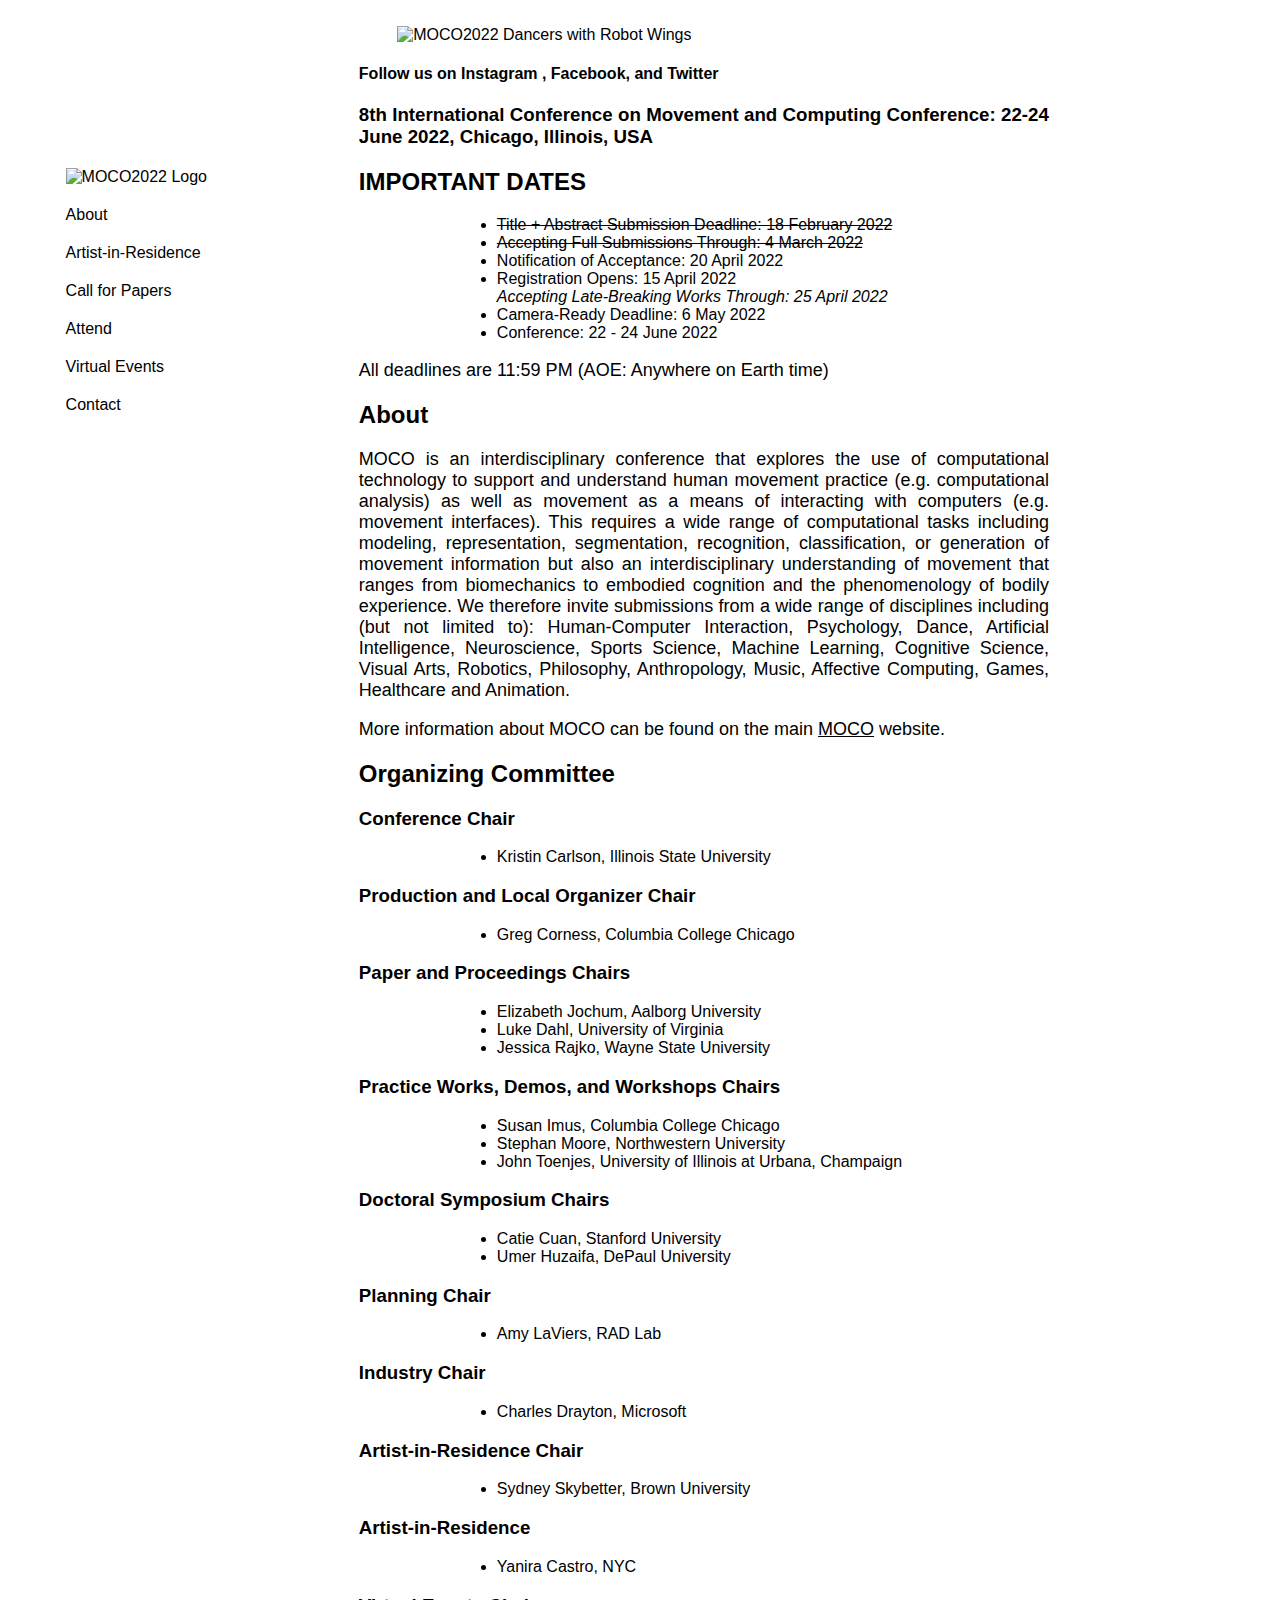
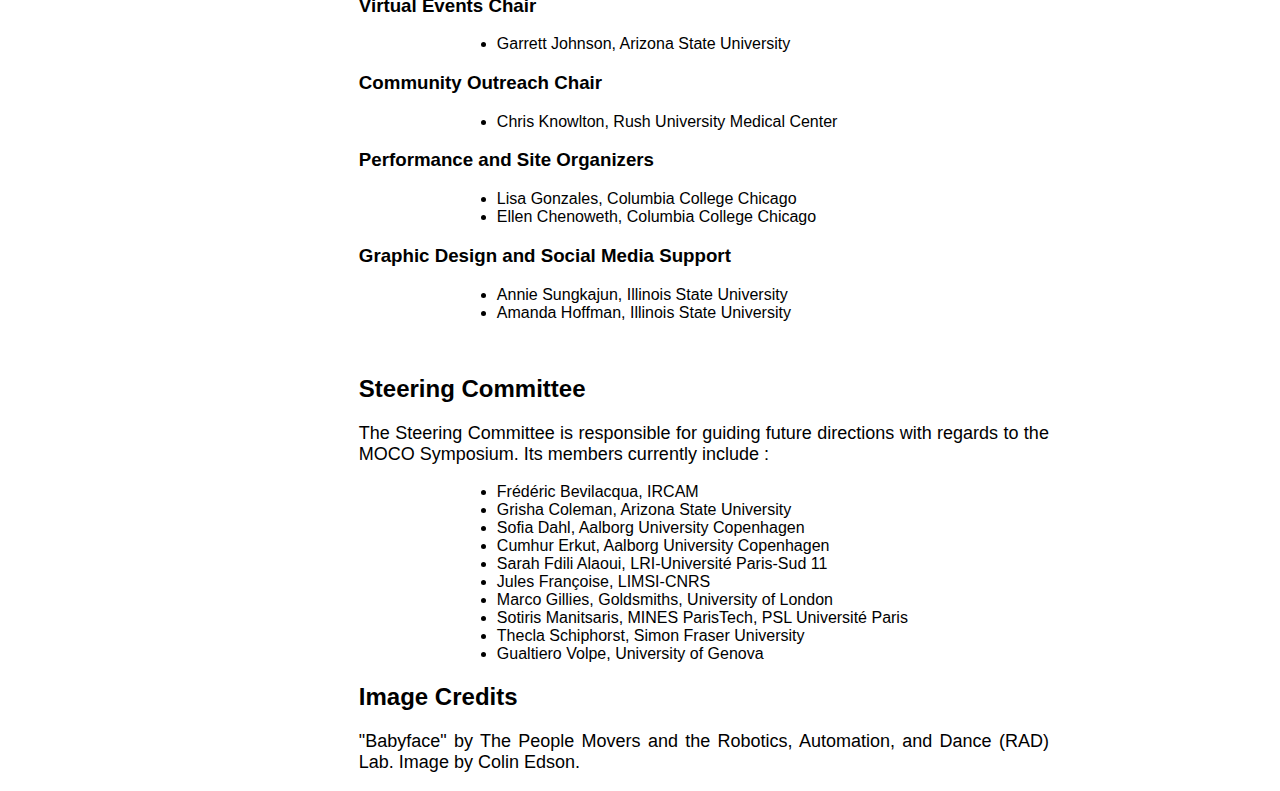
==== about.html @ 4d04d269 "Update about.html" ====
<!DOCTYPE html>
<html>
<head>
<title>MOCO2022</title>
<link rel="stylesheet" type="text/css" href="style.css">
<meta name="viewport" content="width=device-width, initial-scale=1">
<link rel="stylesheet" href="https://cdnjs.cloudflare.com/ajax/libs/font-awesome/4.7.0/css/font-awesome.min.css">
</head>

<body>
<div class="wrap">

			  <div id="sidebar-left">
          <div class="topnav" id="myTopnav">
            <a href="index.html" class="active"><img src="logo2.png"  alt="MOCO2022 Logo"/></a>
            <a href="about.html">About</a>
            <a href="air.html">Artist-in-Residence</a>
            <a href="cfp.html">Call for Papers</a>
            <a href="attend.html">Attend</a>
             <a href="virtual.html">Virtual Events</a>
            <a href="contact.html">Contact</a>
            <a href="javascript:void(0);" class="icon" onclick="myFunction()">
              <i class="fa fa-bars"></i>
            </a>
          </div>
        </div>


        <div id="sidebar-right">
          <div class="other">
          <div class="h">
          <img src="sL.png"  alt="MOCO2022 Dancers with Robot Wings" width="100%" />
          </div>

         <div class="space">
	<h4><a href="https://www.instagram.com/moco.2022/">Follow us on Instagram  </a><a href="https://www.facebook.com/moco22.chicago">, Facebook</a><a href="https://twitter.com/MOCO2219">, and Twitter</a></h4>
		 
       <h3>8th International Conference on Movement and Computing Conference: 22-24 June 2022, Chicago, Illinois, USA</h3>

	<h2>IMPORTANT DATES</h2>
 	<ul>
	<li><s>Title + Abstract Submission Deadline: 18 February 2022</s></li>
	<li><s>Accepting Full Submissions Through: 4 March 2022</s></li>
	<li>Notification of Acceptance: 20 April 2022</li>
	<li>Registration Opens: 15 April 2022</li>
	<i>Accepting Late-Breaking Works Through: 25 April 2022</i>
	<li>Camera-Ready Deadline: 6 May 2022</li>
	<li>Conference: 22 - 24 June 2022</li>
	 </ul>
	<p>All deadlines are 11:59 PM <a href="https://en.wikipedia.org/wiki/Anywhere_on_Earth">(AOE: Anywhere on Earth time)</a></p> 
		 
	<h2>About</h2>

        <p>MOCO is an interdisciplinary conference that explores the use of computational technology to support and understand human movement practice (e.g. computational analysis) as well as movement as a means of interacting with computers (e.g. movement interfaces). This requires a wide range of computational tasks including modeling, representation, segmentation, recognition, classification, or generation of movement information but also an interdisciplinary understanding of movement that ranges from biomechanics to embodied cognition and the phenomenology of bodily experience. We therefore invite submissions from a wide range of disciplines including (but not limited to): Human-Computer Interaction, Psychology, Dance, Artificial Intelligence, Neuroscience, Sports Science, Machine Learning, Cognitive Science, Visual Arts, Robotics, Philosophy, Anthropology, Music, Affective Computing, Games, Healthcare and Animation.</p>

        <p>More information about MOCO can be found on the main <a href="https://www.movementcomputing.org/"><span class="under">MOCO</span></a> website.</p>

	<h2>Organizing Committee</h2>
<h3>Conference Chair</h3>
<ul>
<li><a href="https://finearts.illinoisstate.edu/faculty-staff/a-z/profile.php?ulid=kacarl1#fs-tabs-accord1">Kristin Carlson, Illinois State University</a></li>
</ul>

<h3>Production and Local Organizer Chair</h3>
<ul>
<li><a href="https://www.colum.edu/academics/faculty/detail/gregory-corness.html">Greg Corness, Columbia College Chicago</a></li>
</ul>

<h3>Paper and Proceedings Chairs</h3>
<ul>
<li><a href="https://vbn.aau.dk/en/persons/128508">Elizabeth Jochum, Aalborg University</a></li>
<li><a href="https://music.virginia.edu/content/dahl">Luke Dahl, University of Virginia</a></li>
<li><a href="https://theatreanddance.wayne.edu/profile/ha1747">Jessica Rajko, Wayne State University</a></li>
</ul>

<h3>Practice Works, Demos, and Workshops Chairs</h3>
<ul>
<li><a href="https://www.colum.edu/academics/faculty/detail/susan-imus.html">Susan Imus, Columbia College Chicago</a></li>
<li><a href="https://www.communication.northwestern.edu/faculty/StephanMoore">Stephan Moore, Northwestern University</a></li>
<li><a href="https://dance.illinois.edu/people/faculty/john-toenjes">John Toenjes, University of Illinois at Urbana, Champaign</a></li>
</ul>

<h3>Doctoral Symposium Chairs</h3>
<ul>
<li><a href="http://catiecuan.com">Catie Cuan, Stanford University</a></li>
  <li><a href="https://www.umerhuzaifa.com">Umer Huzaifa, DePaul University</a></li>
</ul>   
 
<h3>Planning Chair</h3>
<ul>
<li><a href="http://amylaviers.com">Amy LaViers, RAD Lab</a></li>
</ul>

		 
<h3>Industry Chair</h3>
<ul>
<li><a href="https://www.linkedin.com/in/chdrayto/">Charles Drayton, Microsoft</a></li>
</ul>

<h3>Artist-in-Residence Chair</h3>
<ul>
<li><a href="https://www.skybetter.org">Sydney Skybetter, Brown University</a></li>
</ul>
         
<h3>Artist-in-Residence</h3>
<ul>
<li><a href="https://acanarytorsi.org/">Yanira Castro, NYC</a></li>
</ul>
   
 <h3>Virtual Events Chair</h3>
 <ul>
 <li><a href="http://garrettlaroyjohnson.com.s3-website-us-west-1.amazonaws.com/">Garrett Johnson, Arizona State University</a></li>
 </ul>
   
 <h3>Community Outreach Chair</h3>
 <ul>
 <li><a href="https://www.rushu.rush.edu/research/departmental-research/orthopedic-surgery-research/motion-analysis-lab">Chris Knowlton, Rush University Medical Center</a></li>
 </ul>
   
<h3>Performance and Site Organizers</h3>
<ul>
<li><a href="https://www.colum.edu/academics/faculty/detail/lisa-gonzales.html">Lisa Gonzales, Columbia College Chicago</a></li>
<li><a href="https://www.colum.edu/academics/faculty/detail/ellen-chenoweth.html">Ellen Chenoweth, Columbia College Chicago</a></li>
</ul>

<h3>Graphic Design and Social Media Support</h3>
 <ul>
 <li><a href="https://www.anniesungkajun.com/">Annie Sungkajun, Illinois State University</a></li>
 <li>Amanda Hoffman, Illinois State University</li>	 
 </ul>
   
<br>
<h2>Steering Committee</h2>
<p>The Steering Committee is responsible for guiding future directions with regards to the MOCO Symposium. Its members currently include :</p>

<ul>
<li>Frédéric Bevilacqua, IRCAM</li>
<li>Grisha Coleman, Arizona State University</li>
<li>Sofia Dahl, Aalborg University Copenhagen</li>
<li>Cumhur Erkut, Aalborg University Copenhagen</li>
<li>Sarah Fdili Alaoui, LRI-Université Paris-Sud 11</li>
<li>Jules Françoise, LIMSI-CNRS</li>
<li>Marco Gillies, Goldsmiths, University of London</li>
<li>Sotiris Manitsaris, MINES ParisTech, PSL Université Paris</li>
<li>Thecla Schiphorst, Simon Fraser University</li>
<li>Gualtiero Volpe, University of Genova</li>
</ul>
		 
 <h2>Image Credits</h2>
<p><a href="https://thepeoplemovers.co/tpm-x-rad/">"Babyface"</a> by The People Movers and the Robotics, Automation, and Dance (RAD) Lab. Image by Colin Edson.</p>
          </div>
        </div>
        </div>
		</div>

    <script>
    function myFunction() {
      var x = document.getElementById("myTopnav");
      if (x.className === "topnav") {
        x.className += " responsive";
      } else {
        x.className = "topnav";
      }
    }
    </script>
</body>
</html>
---- style.css ----
/*Demo Styles*/
body {
  margin: 0;
  padding: 2%;
  font-family: brandon, sans-serif;
  text-align: justify;
text-justify: inter-word;
}

@font-face {
  font-family: brandon, sans-serif;
  src: url(brandon.otf);
}

.center1 {
  display: block;
  margin-left: auto;
  margin-right: auto;
  width: 50%;
}

p {
  font-size: 18px;
}

ul {
  margin-left: 10%;
  padding-left: 10%;
}

.under {
  text-decoration: underline;
}


.front {
  /*width: 78%;
  margin-left: 30%;
  position: fixed;
  top: 50%;
  -ms-transform: translateY(-50%);
  transform: translateY(-50%);*/
    width: 78%;
  margin-left: 20%;
  position: fixed;
  top: 50%;
  -ms-transform: translateY(-50%);
  transform: translateY(-50%);
    
}

.other {
  width: 78%;
  margin-left: 5%;
  margin-top: auto;
margin-right: 1%;

}

.space {
  width: 90%;
margin: auto;
}

.spaceheight {
margin-top: 20%;
}

main img:hover {
  opacity: 0.5;
}

main img {
  margin: .75%;
width: 12%;
    
}

nav {
  width: 20%;
  margin: 0;
  position: fixed;
  top: 50%;
  -ms-transform: translateY(-50%);
  transform: translateY(-50%);
  /*float: left;*/
}

.h img {
  margin-top: 3%;
  margin: auto;
  padding-left: 10%;
  width: 78%;
}

.h img:hover {
  opacity: 1.0;
}

.topnav {
  overflow: hidden;
}

.topnav .icon {
  display: none;
}

.topnav img{
  width: 90%;
}


.topnav a {
  padding-top: 5px;
  padding-left: 40px;
  margin-top: 15px;
  margin-left: 0;
  list-style-type: none;
  width: 80%;
  display: block;
}

a {
    text-decoration: none;
    color: black;
}

a:hover {
  color: purple;
  font-weight: bold;
}


/*Base Mobile Layout*/
.wrap {
  width: 100%;
  margin: 0 auto;
}

#sidebar-left, #sidebar-right {
  width: 100%;
  float: left;
}
#sidebar-left{
/*  margin: 0;
  position: fixed;
  top: 50%;
  -ms-transform: translateY(-50%);
  transform: translateY(-50%);*/
  padding-top: 10%;
}

/*---------Mobile Layout----------*/
/*3 Column Layout*/
@media only screen and (min-width: 600px) {
  .wrap {
    width: 100%;
    margin: 0 auto;
  }

  #sidebar-left {
    width: 20%;
    float: left;
  }

  #sidebar-right {
    width: 80%;
    float: left;
  }
}

/*Wide Layout*/
@media only screen and (min-width: 1024px) {
  .wrap {
    width: 100%;
    margin: 0 auto;
  }
}

/*Optional 2 Column Layout*/
@media only screen and (max-width: 600px) {
  #sidebar-left {
    position: relative;
    top: 0;
    left: 0;
  }
  #sidebar-right {
    width: 100%;
  }
}


@media screen and (max-width: 600px) {
  /*rotate code for home page on mobile*/
/*whole body home page*/
.f {
 /* transform: rotate(90deg) scale(1.5);
  transform-origin: 60px 130px;*/
transform: rotate(90deg) scale(1.5);
  transform-origin: 50% 50%; /* Keeps the navigation in the center when rotation occurs */
  width: 100%;
  margin-top: 81%; /* Controls the top margin of the logo and navigation */
}


  .logo {
    transform: rotate(-90deg);
  }
  
    .front {
    width: 100%;
    margin: auto;
    padding-left: 20%;
    position: absolute;
}

  .h img {
    margin-top: 3%;
    margin: auto;
    padding-left: 0%;
    width: 100%;
  }

  .other {
    width: 95%;
    margin: auto;
    padding: 0;
  }

  .space {
    width: 90%;
  margin: auto;
  padding: 0;
  }


/*nav minimize on mobile for subpages*/
/*using this example: https://www.w3schools.com/howto/howto_js_topnav_responsive.asp*/
  .topnav a:not(:first-child) {display: none;}
  .topnav a.icon {
    float: none;
    display: block;
    text-align: left;
  }
  .topnav img{
    width: 100px;
  }
}

  @media screen and (max-width: 600px) {
  .topnav.responsive {position: relative;}
  .topnav.responsive a.icon {
    position: absolute;
    right: 0;
    top: 8;
  }
  .topnav.responsive a {
    float: none;
    display: block;
    text-align: left;
  }
}

.icon {
  display: none;
}
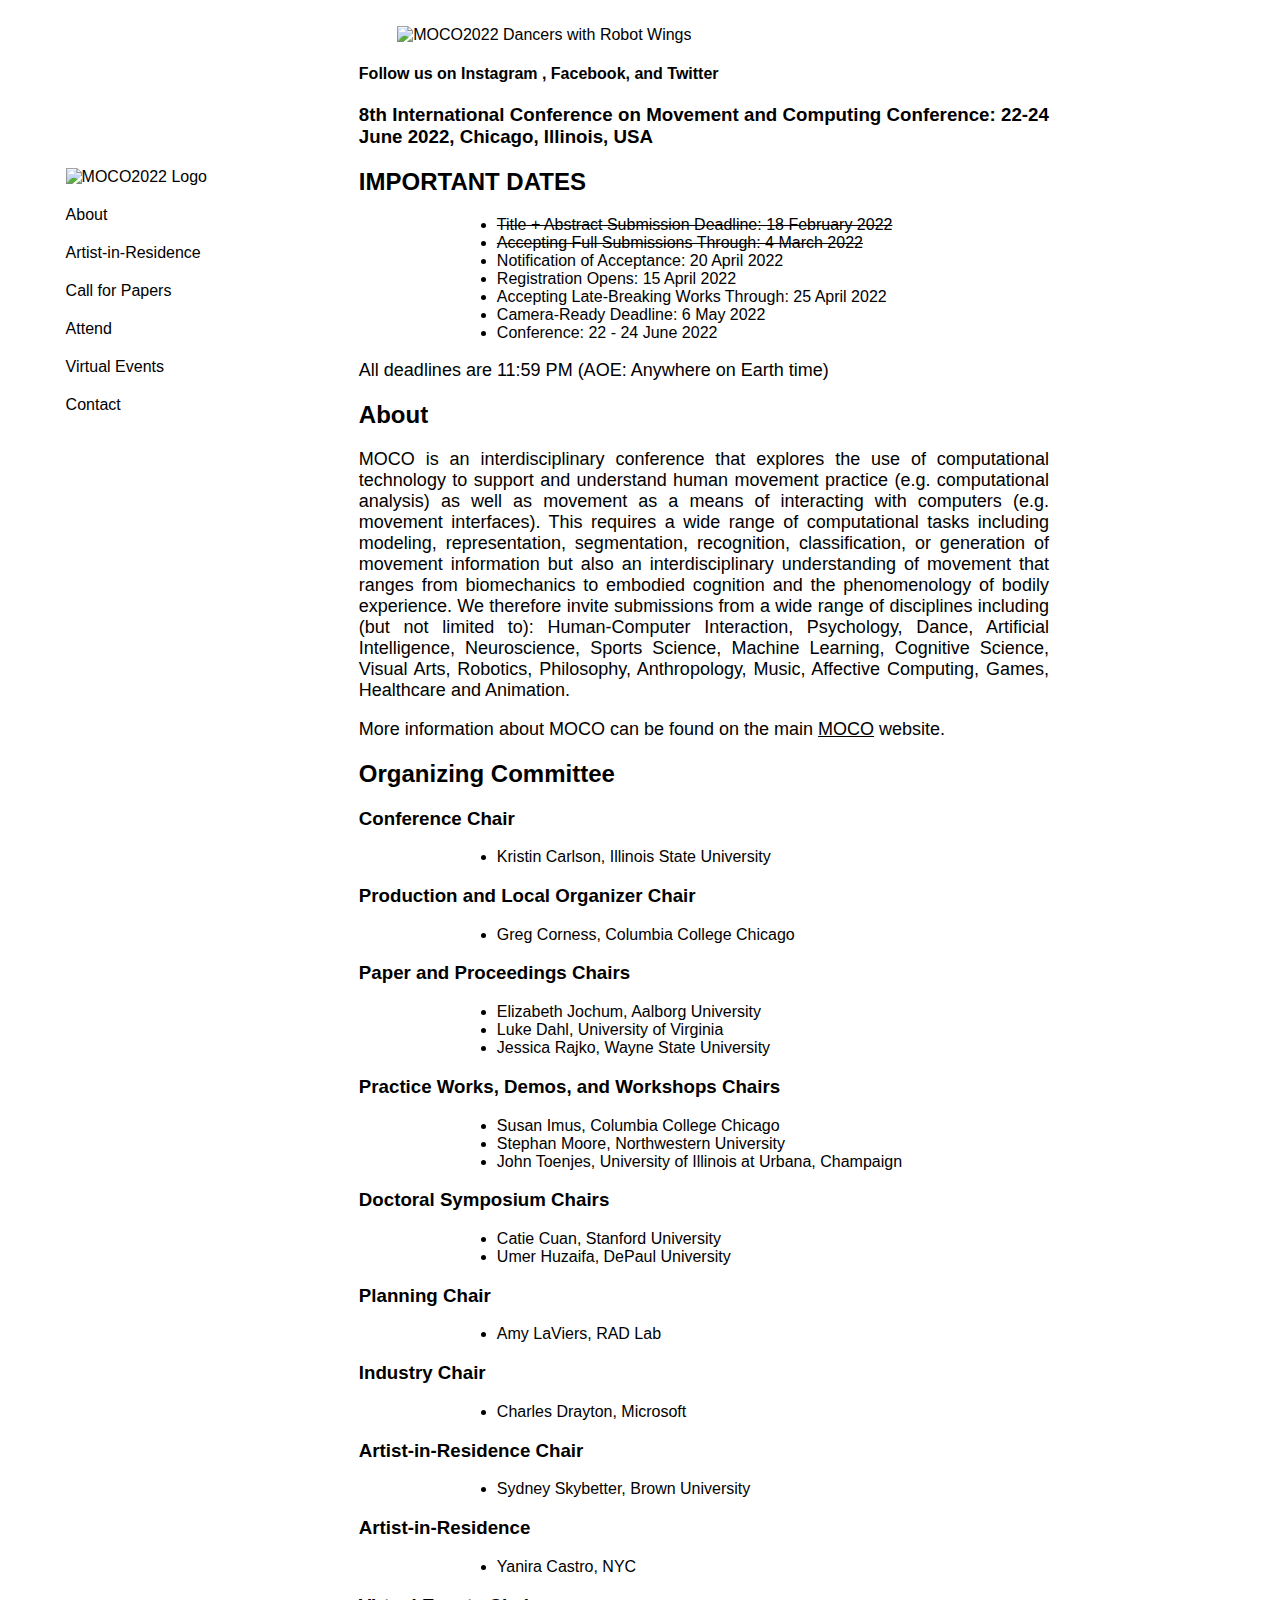
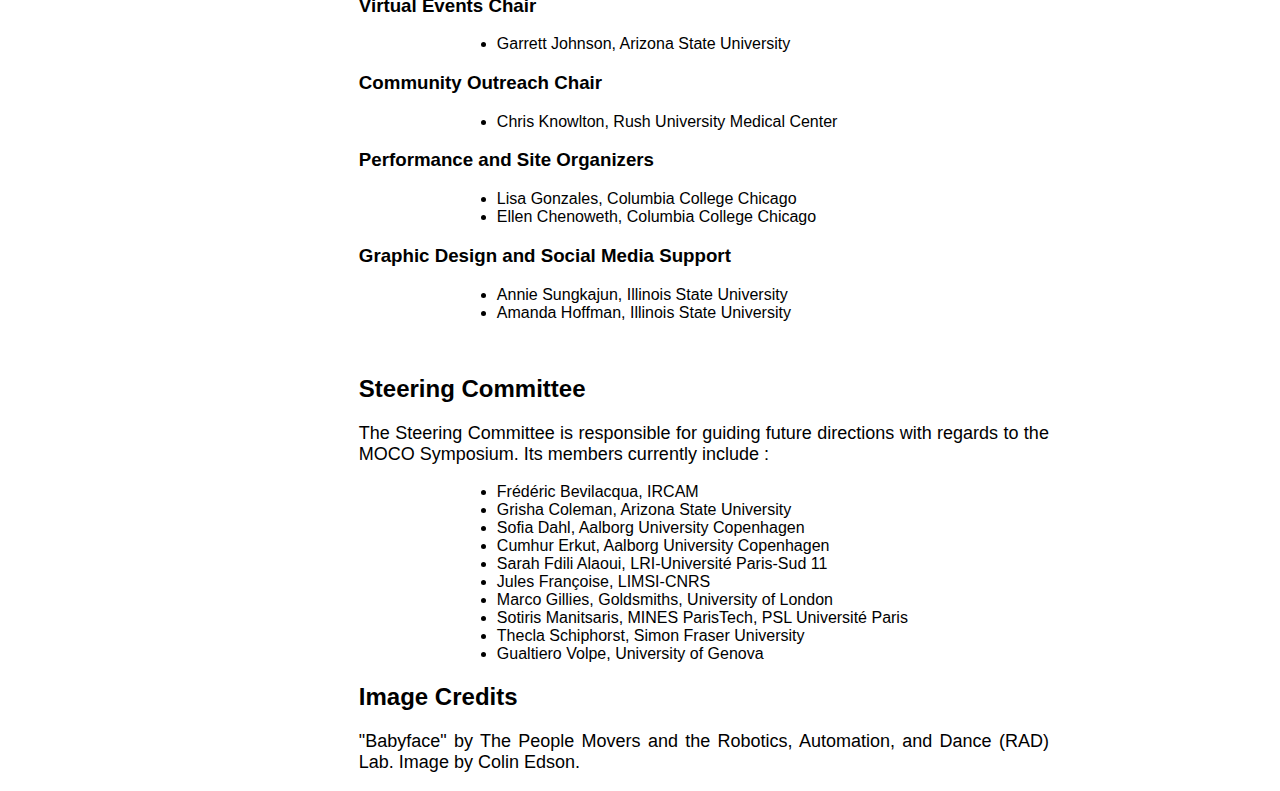
==== commit ff5cd7a5: "Update about.html" ====
--- a/about.html
+++ b/about.html
@@ -43,7 +43,7 @@
 	<li><s>Accepting Full Submissions Through: 4 March 2022</s></li>
 	<li>Notification of Acceptance: 20 April 2022</li>
 	<li>Registration Opens: 15 April 2022</li>
-	<i>Accepting Late-Breaking Works Through: 25 April 2022</i>
+	<li>Accepting Late-Breaking Works Through: 25 April 2022</li>
 	<li>Camera-Ready Deadline: 6 May 2022</li>
 	<li>Conference: 22 - 24 June 2022</li>
 	 </ul>
--- a/style.css
+++ b/style.css
@@ -46,7 +46,7 @@
   top: 50%;
   -ms-transform: translateY(-50%);
   transform: translateY(-50%);
-    
+
 }
 
 .other {
@@ -73,7 +73,7 @@
 main img {
   margin: .75%;
 width: 12%;
-    
+
 }
 
 nav {
@@ -206,7 +206,7 @@
   .logo {
     transform: rotate(-90deg);
   }
-  
+
     .front {
     width: 100%;
     margin: auto;
@@ -264,3 +264,159 @@
 .icon {
   display: none;
 }
+
+table {
+  border-collapse: collapse;
+  width: 100%;
+}
+
+td, th {
+  border: 1px solid #dddddd;
+  text-align: left;
+  padding: 8px;
+}
+
+tr:nth-child(even) {
+  background-color: #dddddd;
+}
+
+* {
+  box-sizing: border-box;
+}
+
+.but {
+  display: block;
+  height: 100%;
+  -webkit-animation: hue-rotate 10s linear infinite;
+          animation: hue-rotate 10s linear infinite;
+}
+
+.button {
+  -webkit-font-smoothing: antialiased;
+  background-color: #222;
+  border: none;
+  color: #fff;
+  display: inline-block;
+  font-family: "Montserrat", sans-serif;
+  font-size: 14px;
+  font-weight: 100;
+  text-decoration: none;
+  -webkit-user-select: none;
+     -moz-user-select: none;
+      -ms-user-select: none;
+          user-select: none;
+  letter-spacing: 1px;
+  color: white;
+  padding: 20px 40px;
+  text-transform: uppercase;
+  transition: all 0.1s ease-out;
+}
+.button:hover {
+  background-color: #90feb5;
+  color: #fff;
+}
+.button:active {
+  transform: scale(0.95);
+}
+.button--bubble {
+  position: relative;
+  z-index: 2;
+  color: white;
+  background: none;
+}
+.button--bubble:hover {
+  background: none;
+}
+.button--bubble:hover + .button--bubble__effect-container .circle {
+  background: #AC00FA;
+}
+.button--bubble:hover + .button--bubble__effect-container .button {
+  background: #AC00FA;
+}
+.button--bubble:active + .button--bubble__effect-container {
+  transform: scale(0.95);
+}
+.button--bubble__container {
+  position: relative;
+  display: inline-block;
+}
+.button--bubble__container .effect-button {
+  position: absolute;
+  width: 50%;
+  height: 25%;
+  top: 50%;
+  left: 25%;
+  z-index: 1;
+  transform: translateY(-50%);
+  background: #222;
+  transition: background 0.1s ease-out;
+}
+
+.button--bubble__effect-container {
+  position: absolute;
+  display: block;
+  width: 200%;
+  height: 400%;
+  top: -150%;
+  left: -50%;
+  filter: url("#goo");
+  transition: all 0.1s ease-out;
+  pointer-events: none;
+}
+.button--bubble__effect-container .circle {
+  position: absolute;
+  width: 25px;
+  height: 25px;
+  border-radius: 15px;
+  background: #222;
+  transition: background 0.1s ease-out;
+}
+.button--bubble__effect-container .circle.top-left {
+  top: 40%;
+  left: 27%;
+}
+.button--bubble__effect-container .circle.bottom-right {
+  bottom: 40%;
+  right: 27%;
+}
+
+.goo {
+  position: absolute;
+  visibility: hidden;
+  width: 1px;
+  height: 1px;
+}
+
+
+
+.button--bubble__container {
+  top: 50%;
+  margin-top: 10px;
+  margin-bottom: 10px;
+}
+
+@-webkit-keyframes hue-rotate {
+  from {
+    -moz-filter: hue-rotate(0);
+    -ms-filter: hue-rotate(0);
+    filter: hue-rotate(0);
+  }
+  to {
+    -moz-filter: hue-rotate(80deg);
+    -ms-filter: hue-rotate(80deg);
+    filter: hue-rotate(80deg);
+  }
+}
+
+@keyframes hue-rotate {
+  from {
+    -moz-filter: hue-rotate(0);
+    -ms-filter: hue-rotate(0);
+    filter: hue-rotate(0);
+  }
+  to {
+    -moz-filter: hue-rotate(80deg);
+    -ms-filter: hue-rotate(80deg);
+    filter: hue-rotate(80deg);
+  }
+}
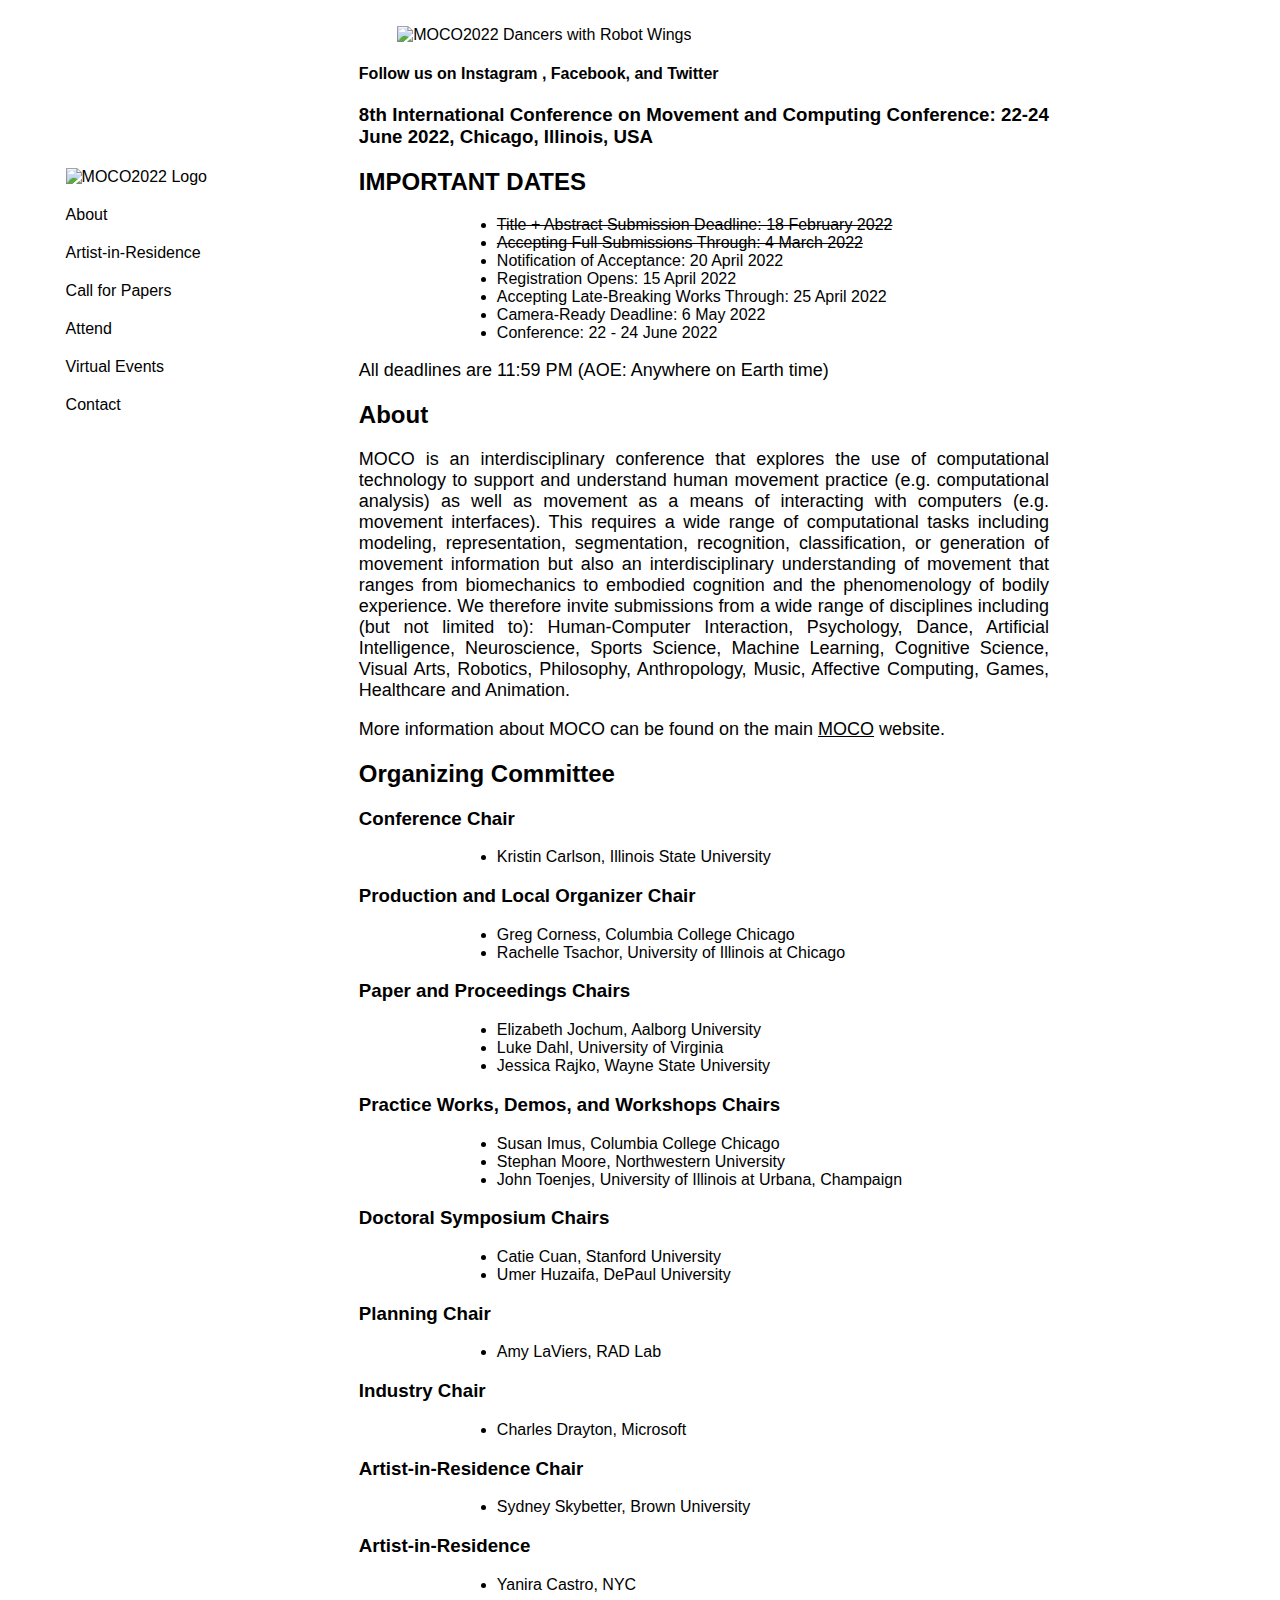
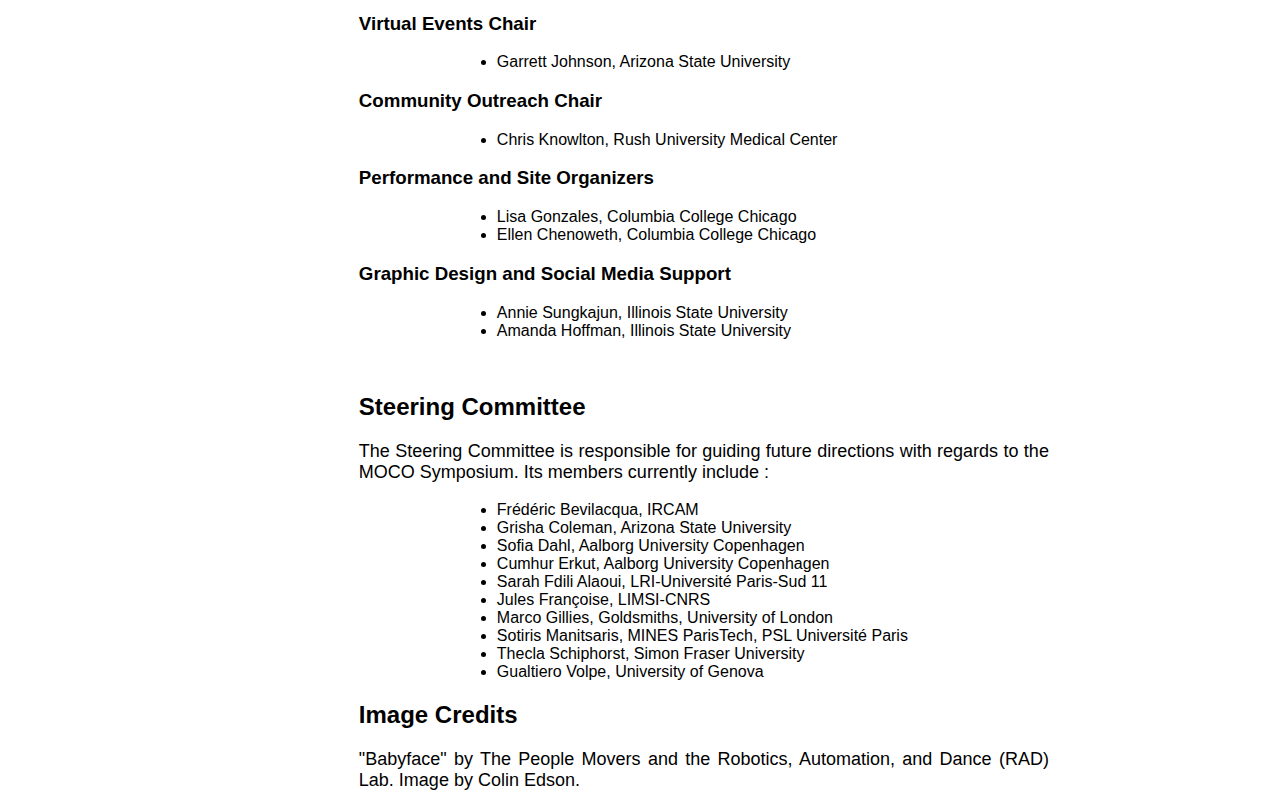
==== commit 02b7feb8: "Update about.html" ====
--- a/about.html
+++ b/about.html
@@ -64,7 +64,8 @@
 <h3>Production and Local Organizer Chair</h3>
 <ul>
 <li><a href="https://www.colum.edu/academics/faculty/detail/gregory-corness.html">Greg Corness, Columbia College Chicago</a></li>
-</ul>
+<li><a href="https://theatreandmusic.uic.edu/directory/rachelle-tsachor">Rachelle Tsachor, University of Illinois at Chicago</a></li>
+		 </ul>
 
 <h3>Paper and Proceedings Chairs</h3>
 <ul>
--- a/style.css
+++ b/style.css
@@ -395,28 +395,3 @@
   margin-bottom: 10px;
 }
 
-@-webkit-keyframes hue-rotate {
-  from {
-    -moz-filter: hue-rotate(0);
-    -ms-filter: hue-rotate(0);
-    filter: hue-rotate(0);
-  }
-  to {
-    -moz-filter: hue-rotate(80deg);
-    -ms-filter: hue-rotate(80deg);
-    filter: hue-rotate(80deg);
-  }
-}
-
-@keyframes hue-rotate {
-  from {
-    -moz-filter: hue-rotate(0);
-    -ms-filter: hue-rotate(0);
-    filter: hue-rotate(0);
-  }
-  to {
-    -moz-filter: hue-rotate(80deg);
-    -ms-filter: hue-rotate(80deg);
-    filter: hue-rotate(80deg);
-  }
-}
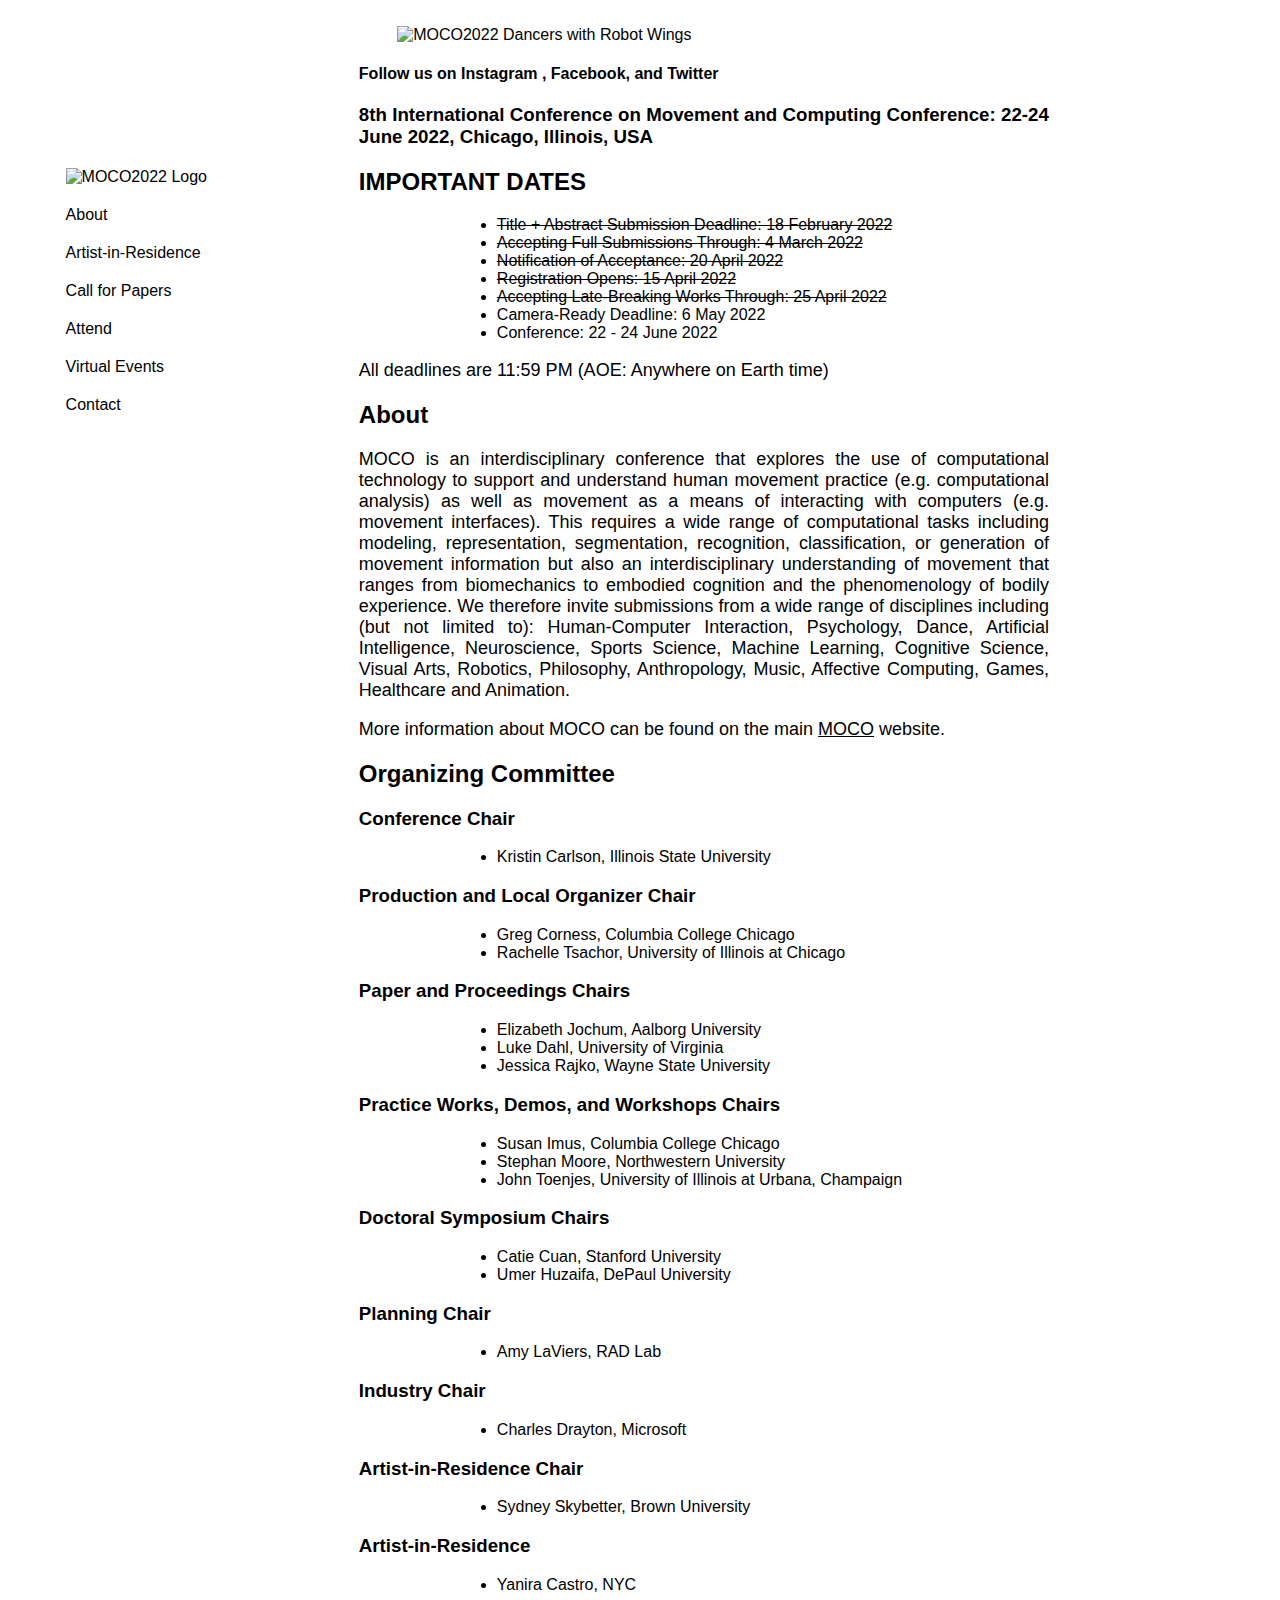
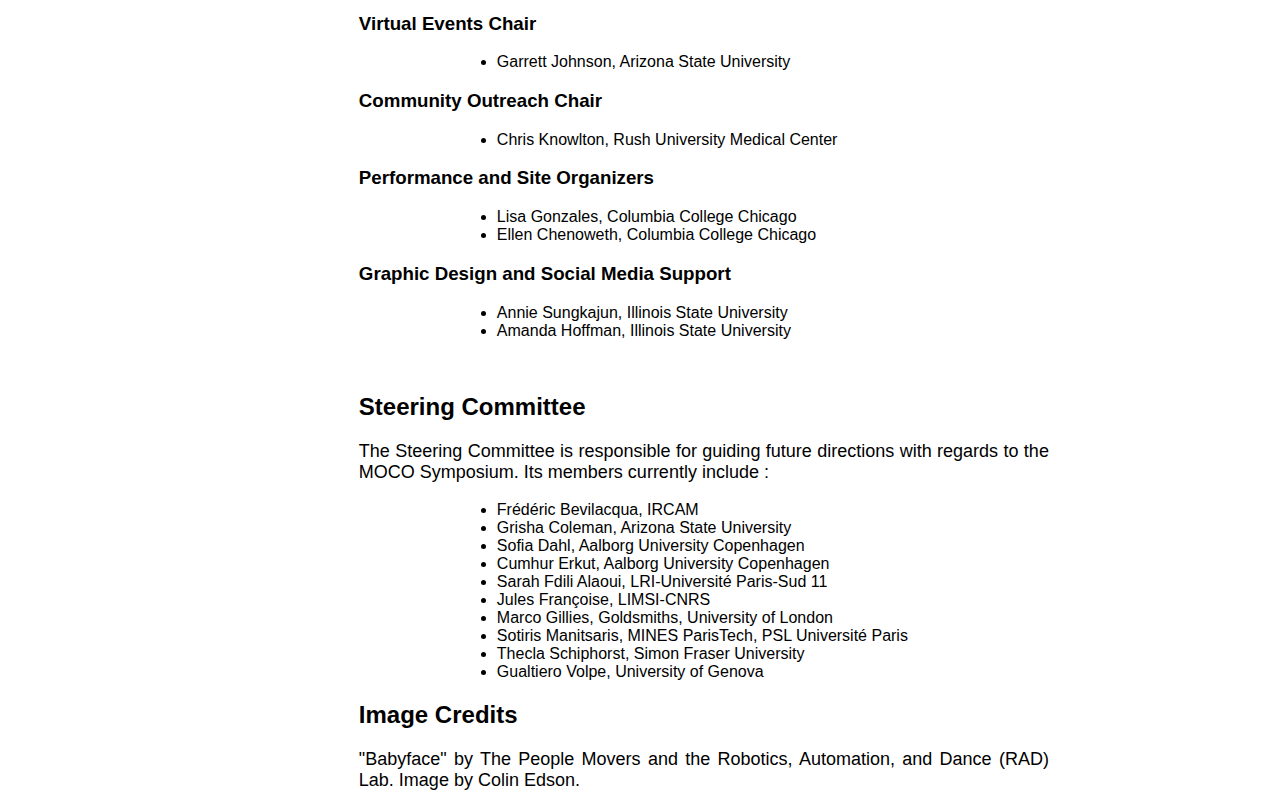
==== commit bda36780: "Update about.html" ====
--- a/about.html
+++ b/about.html
@@ -41,9 +41,9 @@
  	<ul>
 	<li><s>Title + Abstract Submission Deadline: 18 February 2022</s></li>
 	<li><s>Accepting Full Submissions Through: 4 March 2022</s></li>
-	<li>Notification of Acceptance: 20 April 2022</li>
-	<li>Registration Opens: 15 April 2022</li>
-	<li>Accepting Late-Breaking Works Through: 25 April 2022</li>
+	<li><s>Notification of Acceptance: 20 April 2022</s></li>
+	<li><s>Registration Opens: 15 April 2022</s></li>
+	<li><s>Accepting Late-Breaking Works Through: 25 April 2022</s></li>
 	<li>Camera-Ready Deadline: 6 May 2022</li>
 	<li>Conference: 22 - 24 June 2022</li>
 	 </ul>
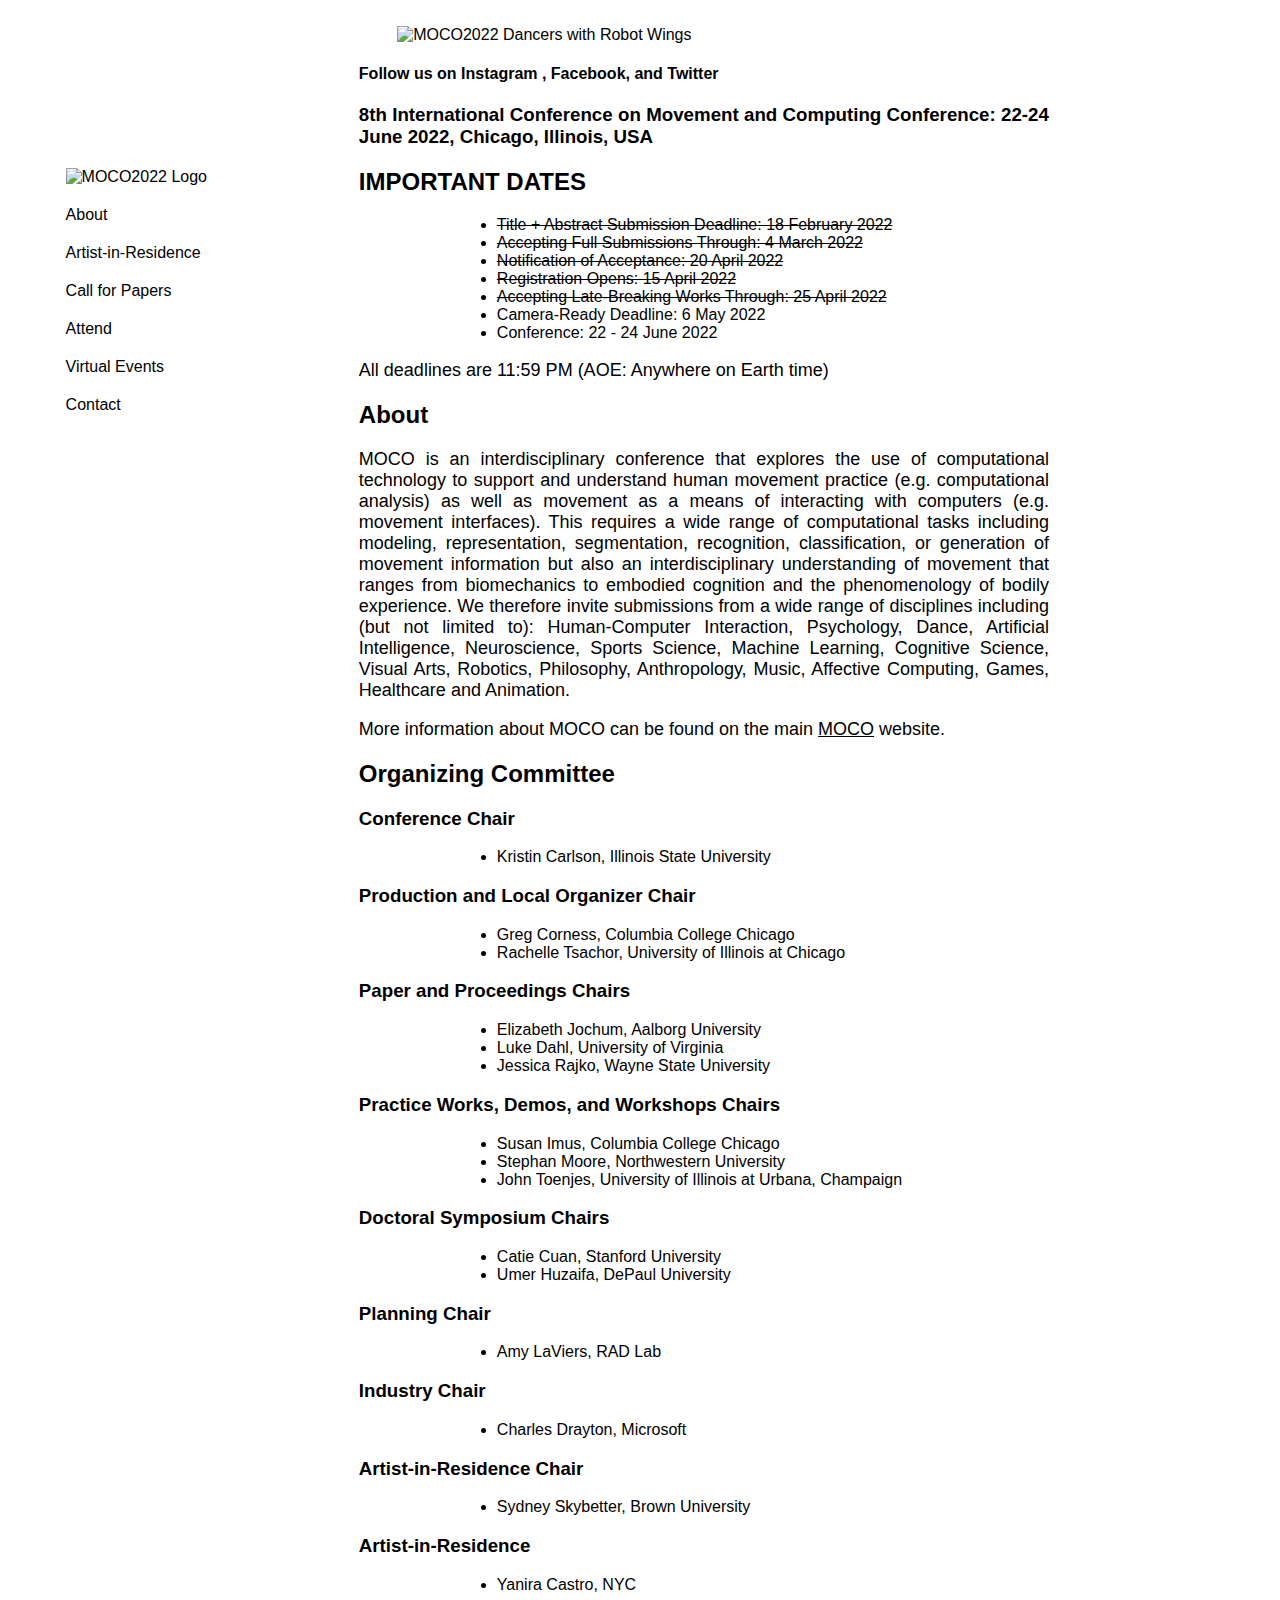
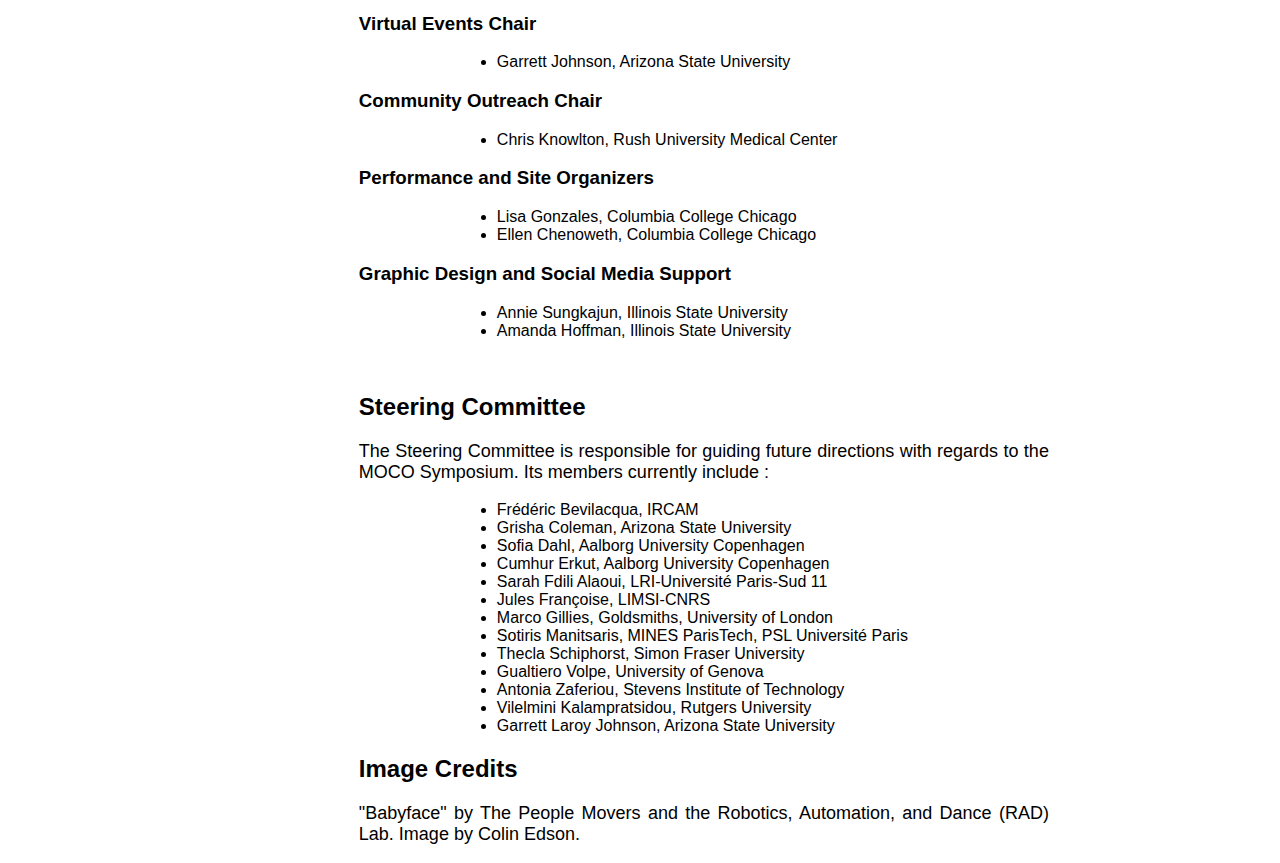
==== commit 247d6652: "Update about.html" ====
--- a/about.html
+++ b/about.html
@@ -145,6 +145,9 @@
 <li>Sotiris Manitsaris, MINES ParisTech, PSL Université Paris</li>
 <li>Thecla Schiphorst, Simon Fraser University</li>
 <li>Gualtiero Volpe, University of Genova</li>
+<li>Antonia Zaferiou, Stevens Institute of Technology</li>
+<li>Vilelmini Kalampratsidou, Rutgers University</li>
+<li>Garrett Laroy Johnson, Arizona State University</li>
 </ul>
 		 
  <h2>Image Credits</h2>
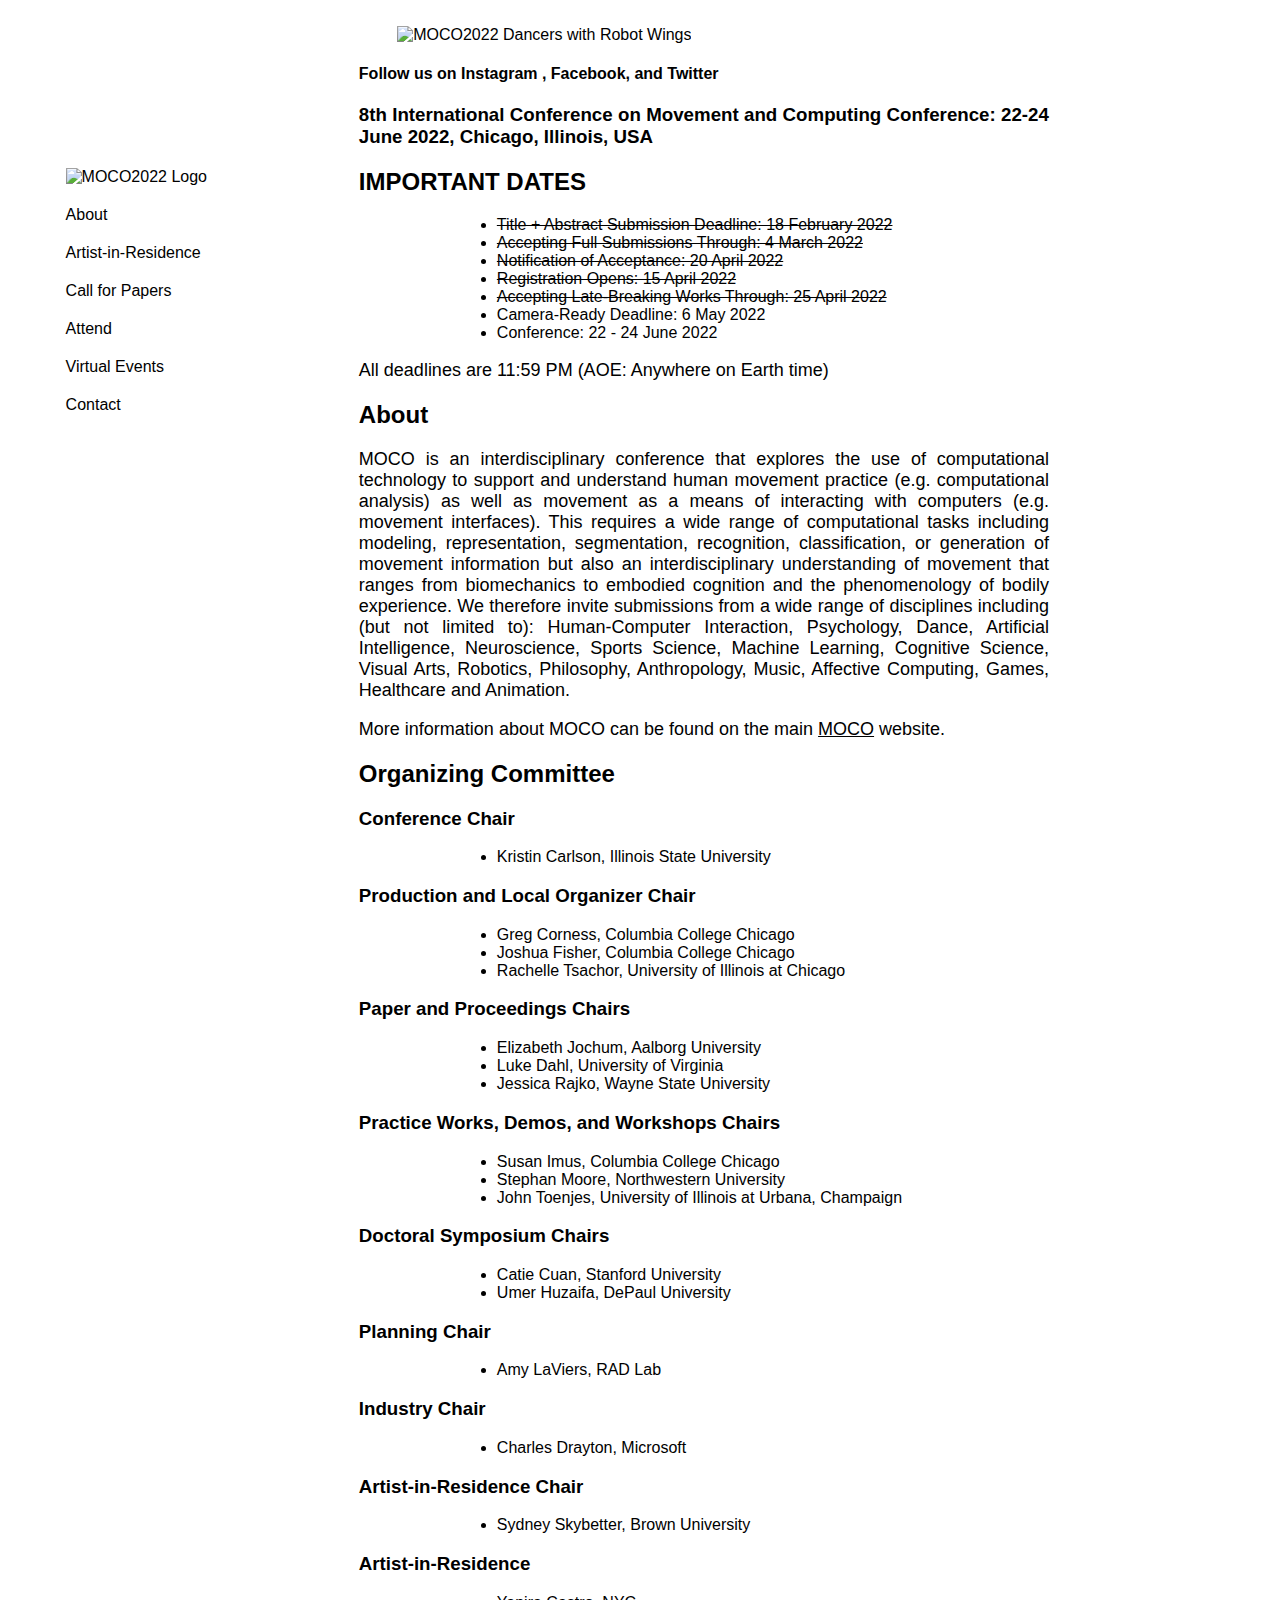
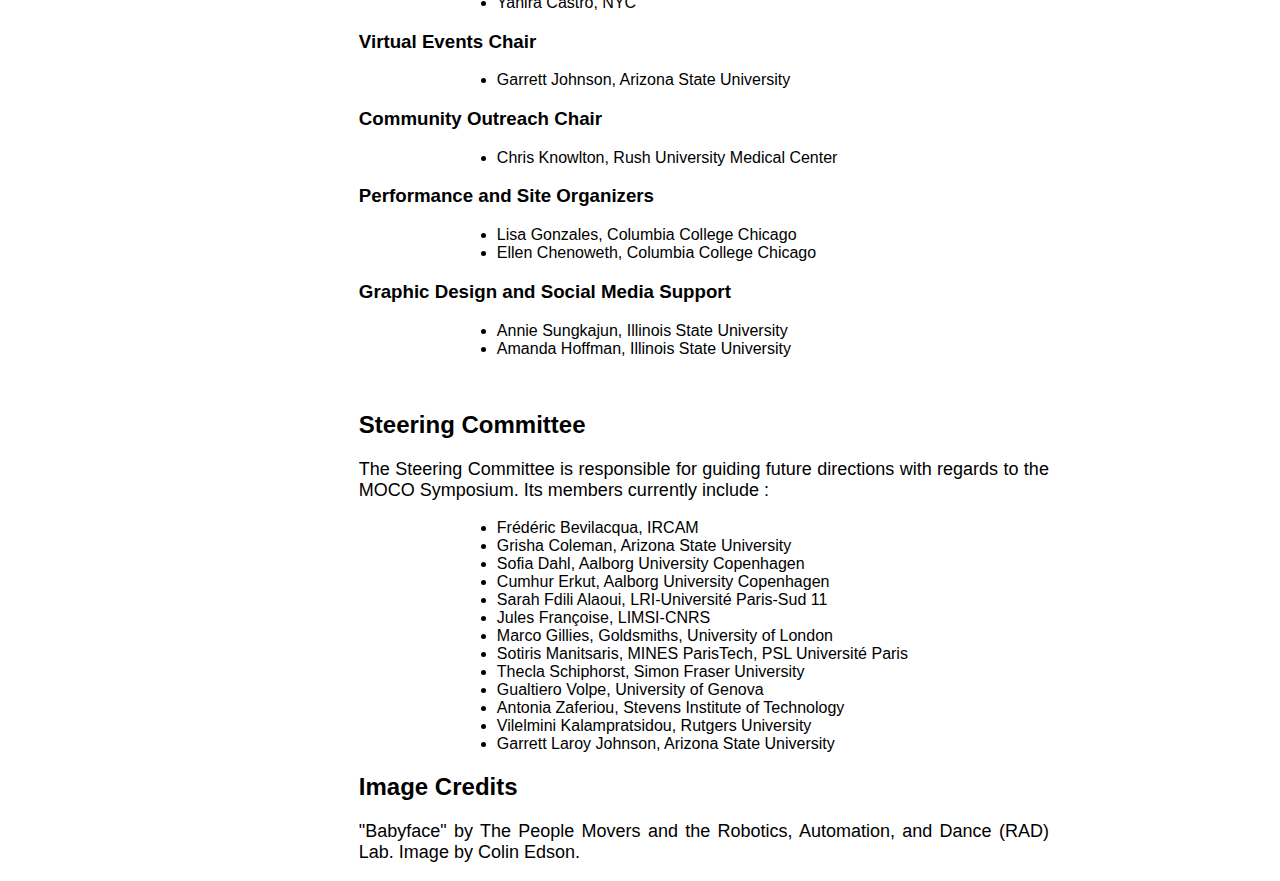
==== commit 540d3250: "Update about.html" ====
--- a/about.html
+++ b/about.html
@@ -64,6 +64,7 @@
 <h3>Production and Local Organizer Chair</h3>
 <ul>
 <li><a href="https://www.colum.edu/academics/faculty/detail/gregory-corness.html">Greg Corness, Columbia College Chicago</a></li>
+<li><a href="https://www.colum.edu/academics/faculty/detail/joshua-fisher.html">Joshua Fisher, Columbia College Chicago</a></li>
 <li><a href="https://theatreandmusic.uic.edu/directory/rachelle-tsachor">Rachelle Tsachor, University of Illinois at Chicago</a></li>
 		 </ul>
 
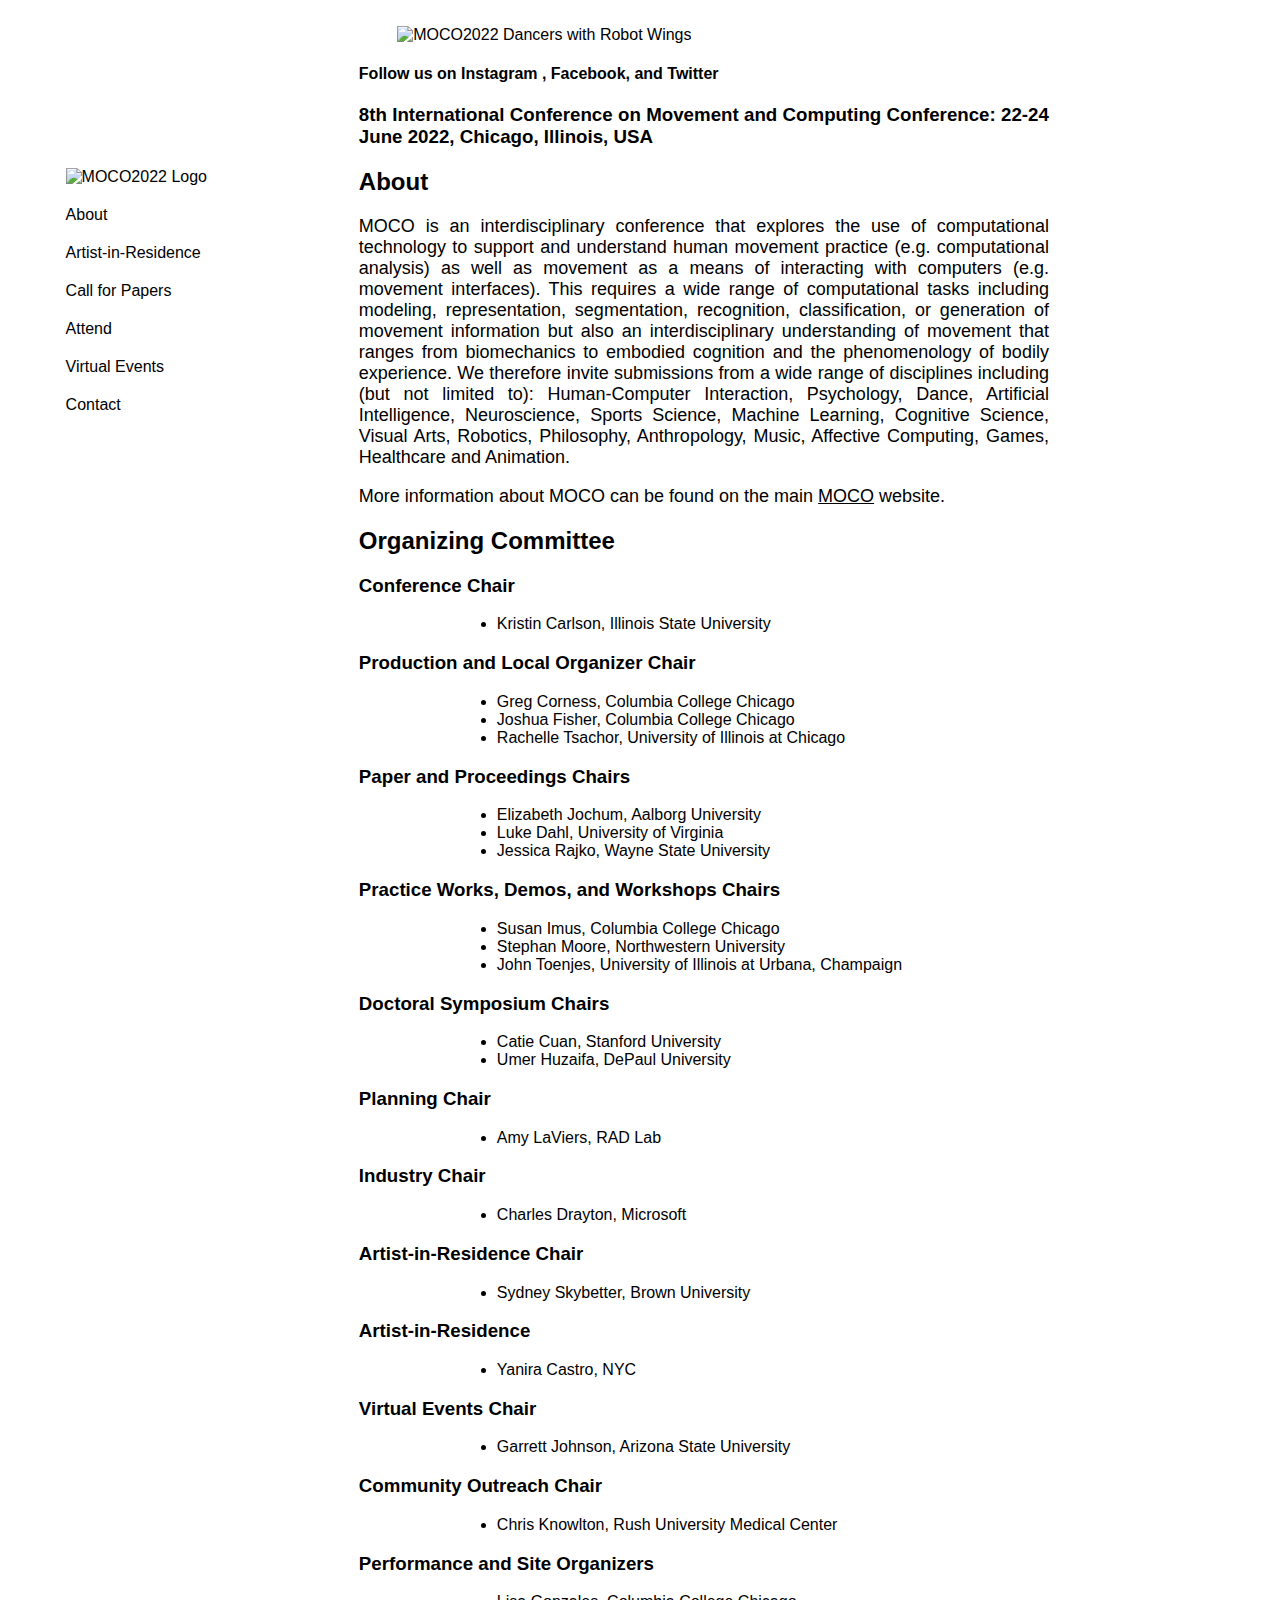
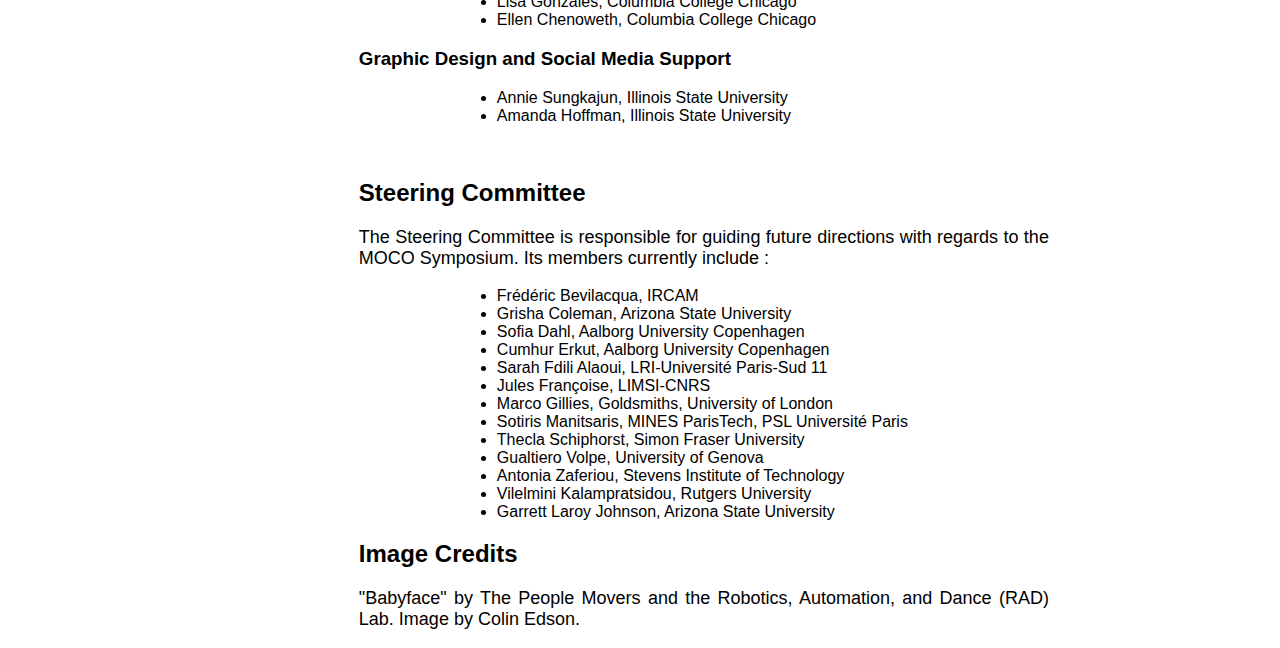
==== commit 3f734a61: "Update about.html" ====
--- a/about.html
+++ b/about.html
@@ -37,18 +37,7 @@
 		 
        <h3>8th International Conference on Movement and Computing Conference: 22-24 June 2022, Chicago, Illinois, USA</h3>
 
-	<h2>IMPORTANT DATES</h2>
- 	<ul>
-	<li><s>Title + Abstract Submission Deadline: 18 February 2022</s></li>
-	<li><s>Accepting Full Submissions Through: 4 March 2022</s></li>
-	<li><s>Notification of Acceptance: 20 April 2022</s></li>
-	<li><s>Registration Opens: 15 April 2022</s></li>
-	<li><s>Accepting Late-Breaking Works Through: 25 April 2022</s></li>
-	<li>Camera-Ready Deadline: 6 May 2022</li>
-	<li>Conference: 22 - 24 June 2022</li>
-	 </ul>
-	<p>All deadlines are 11:59 PM <a href="https://en.wikipedia.org/wiki/Anywhere_on_Earth">(AOE: Anywhere on Earth time)</a></p> 
-		 
+	 
 	<h2>About</h2>
 
         <p>MOCO is an interdisciplinary conference that explores the use of computational technology to support and understand human movement practice (e.g. computational analysis) as well as movement as a means of interacting with computers (e.g. movement interfaces). This requires a wide range of computational tasks including modeling, representation, segmentation, recognition, classification, or generation of movement information but also an interdisciplinary understanding of movement that ranges from biomechanics to embodied cognition and the phenomenology of bodily experience. We therefore invite submissions from a wide range of disciplines including (but not limited to): Human-Computer Interaction, Psychology, Dance, Artificial Intelligence, Neuroscience, Sports Science, Machine Learning, Cognitive Science, Visual Arts, Robotics, Philosophy, Anthropology, Music, Affective Computing, Games, Healthcare and Animation.</p>
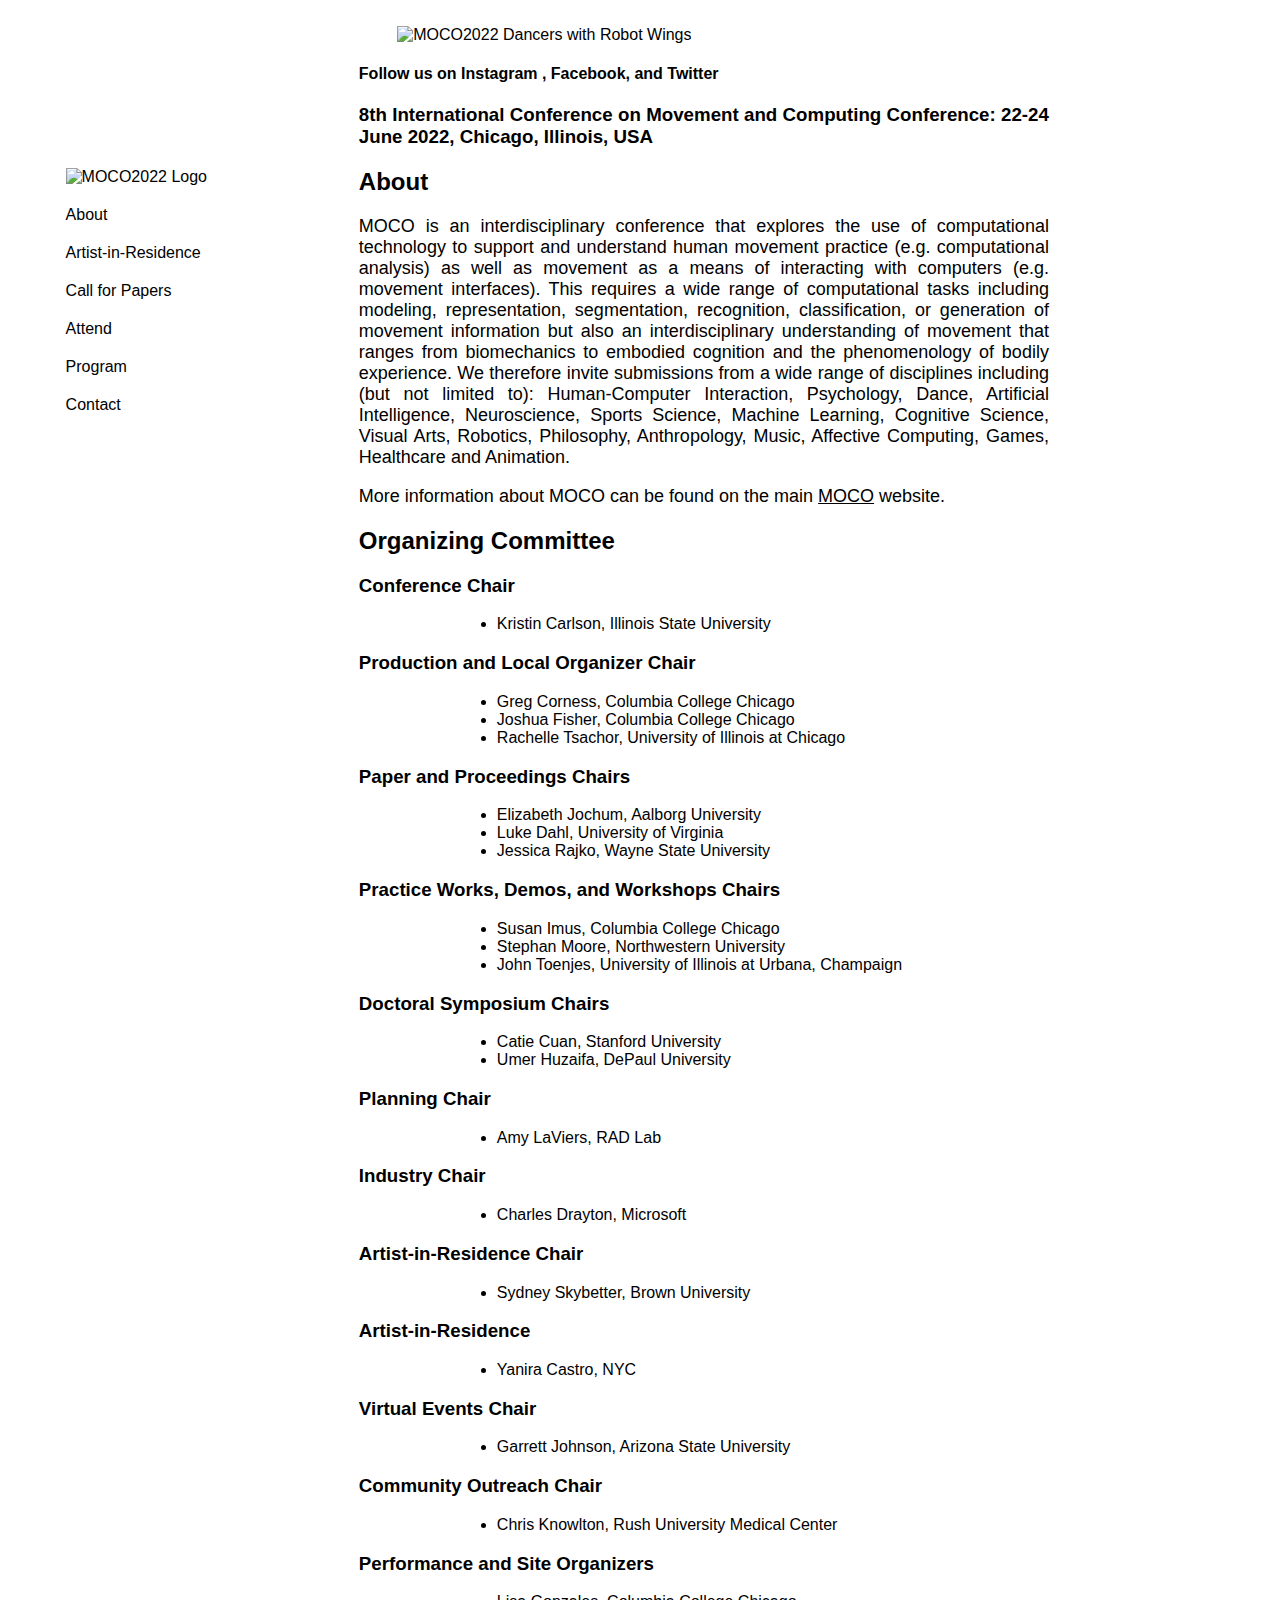
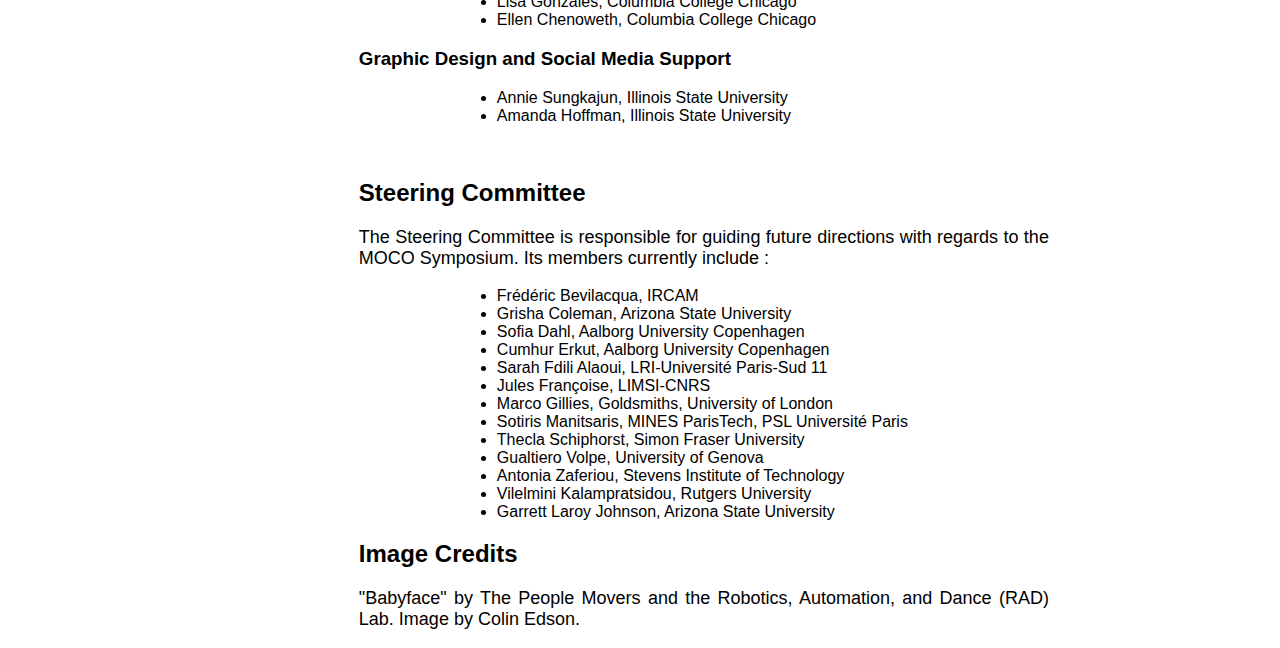
==== commit 8dc66eed: "Update about.html" ====
--- a/about.html
+++ b/about.html
@@ -17,7 +17,7 @@
             <a href="air.html">Artist-in-Residence</a>
             <a href="cfp.html">Call for Papers</a>
             <a href="attend.html">Attend</a>
-             <a href="virtual.html">Virtual Events</a>
+            <a href="program.html">Program</a>
             <a href="contact.html">Contact</a>
             <a href="javascript:void(0);" class="icon" onclick="myFunction()">
               <i class="fa fa-bars"></i>
